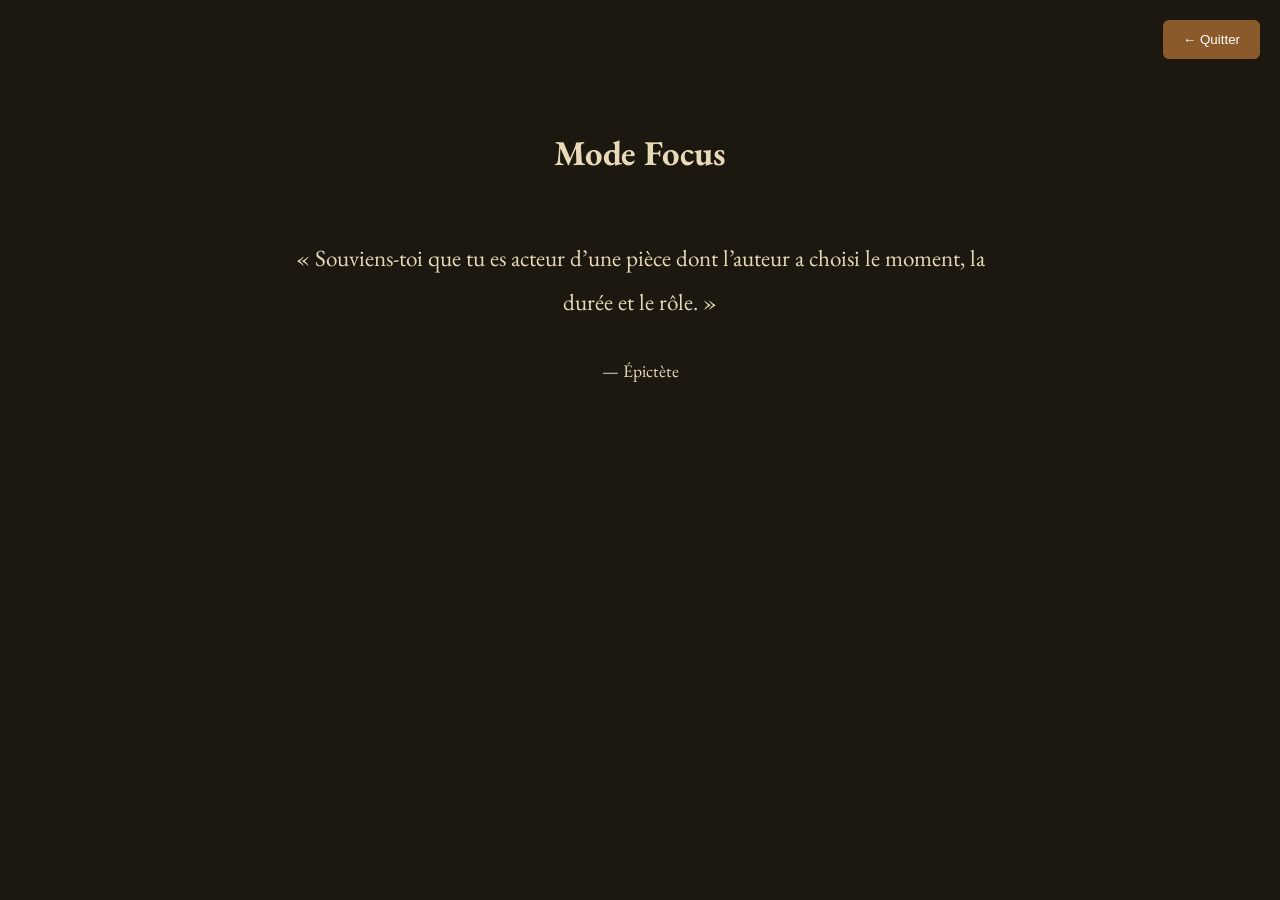
==== focus.html @ c8b71080 "Add files via upload" ====
<!DOCTYPE html>
<html lang="fr">
<head>
  <meta charset="UTF-8">
  <meta name="viewport" content="width=device-width, initial-scale=1.0">
  <title>Mode Focus - Meditatio</title>
  <link rel="stylesheet" href="style.css">
  <style>
    body { background:#1c1810; color:#e8d9b8; font-size:1.45rem; line-height:1.9; margin:0; padding:40px 20px; }
    .exit { position:fixed; top:20px; right:20px; background:#8b5a2b; color:white; border:none; padding:12px 20px; border-radius:6px; }
  </style>
</head>
<body>
  <button class="exit" onclick="history.back()">← Quitter</button>
  
  <div style="max-width:720px; margin:80px auto; text-align:center;">
    <h2>Mode Focus</h2>
    <p style="margin-top:50px;">
      « Souviens-toi que tu es acteur d’une pièce dont l’auteur a choisi le moment, la durée et le rôle. »
    </p>
    <p style="margin-top:30px; font-size:1.1rem;">— Épictète</p>
  </div>

  <script src="script.js"></script>
</body>
</html>
---- style.css ----
@import url('https://fonts.googleapis.com/css2?family=EB+Garamond:wght@400;500;600&family=Inter:wght@400;500&display=swap');

:root {
  --bg: #f8f1e3;
  --text: #3a2f1f;
  --accent: #8b5a2b;
  --card: #f4e9d8;
  --border: #d4c3a8;
}

[data-theme="dark"] {
  --bg: #1c1810;
  --text: #e8d9b8;
  --accent: #c9a46a;
  --card: #2a2418;
  --border: #4a3f2a;
}

body {
  font-family: 'EB Garamond', serif;
  background-color: var(--bg);
  color: var(--text);
  line-height: 1.75;
  margin: 0;
  padding: 0;
}

.container {
  max-width: 780px;
  margin: 0 auto;
  padding: 0 20px;
}

/* Header */
header {
  background: var(--bg);
  border-bottom: 1px solid var(--border);
  position: sticky;
  top: 0;
  z-index: 100;
}

header .container {
  display: flex;
  justify-content: space-between;
  align-items: center;
  padding: 1.4rem 20px;
}

h1 {
  font-size: 1.9rem;
  color: var(--accent);
}

/* Navigation */
.main-nav {
  background: var(--card);
  border-bottom: 1px solid var(--border);
  padding: 1rem 0;
}

.main-nav .container {
  display: flex;
  gap: 2rem;
}

.nav-link {
  color: var(--text);
  text-decoration: none;
  font-size: 1.05rem;
}

.nav-link.active,
.nav-link:hover {
  color: var(--accent);
  text-decoration: underline;
}

/* Hero */
.hero {
  text-align: center;
  padding: 3rem 0 2rem;
}

.hero h2 {
  font-size: 1.7rem;
  line-height: 1.4;
  font-style: italic;
}

.quote-author {
  color: var(--accent);
  margin-top: 10px;
}

/* Quote Card */
.quote-card {
  background: var(--card);
  border: 1px solid var(--border);
  border-radius: 10px;
  padding: 25px;
  margin: 30px 0;
  font-size: 1.25rem;
}

/* Grid Cards */
.grid {
  display: grid;
  grid-template-columns: repeat(auto-fit, minmax(240px, 1fr));
  gap: 20px;
  margin-top: 20px;
}

.card {
  background: var(--card);
  border: 1px solid var(--border);
  border-radius: 10px;
  padding: 20px;
  text-decoration: none;
  color: var(--text);
}

.card h4 {
  color: var(--accent);
  margin-bottom: 8px;
}

/* Footer */
footer {
  text-align: center;
  padding: 3rem 0 2rem;
  color: #6b5e47;
  font-size: 0.95rem;
}

/* Responsive */
@media (max-width: 600px) {
  .hero h2 {
    font-size: 1.45rem;
  }

  h1 {
    font-size: 1.7rem;
  }
}
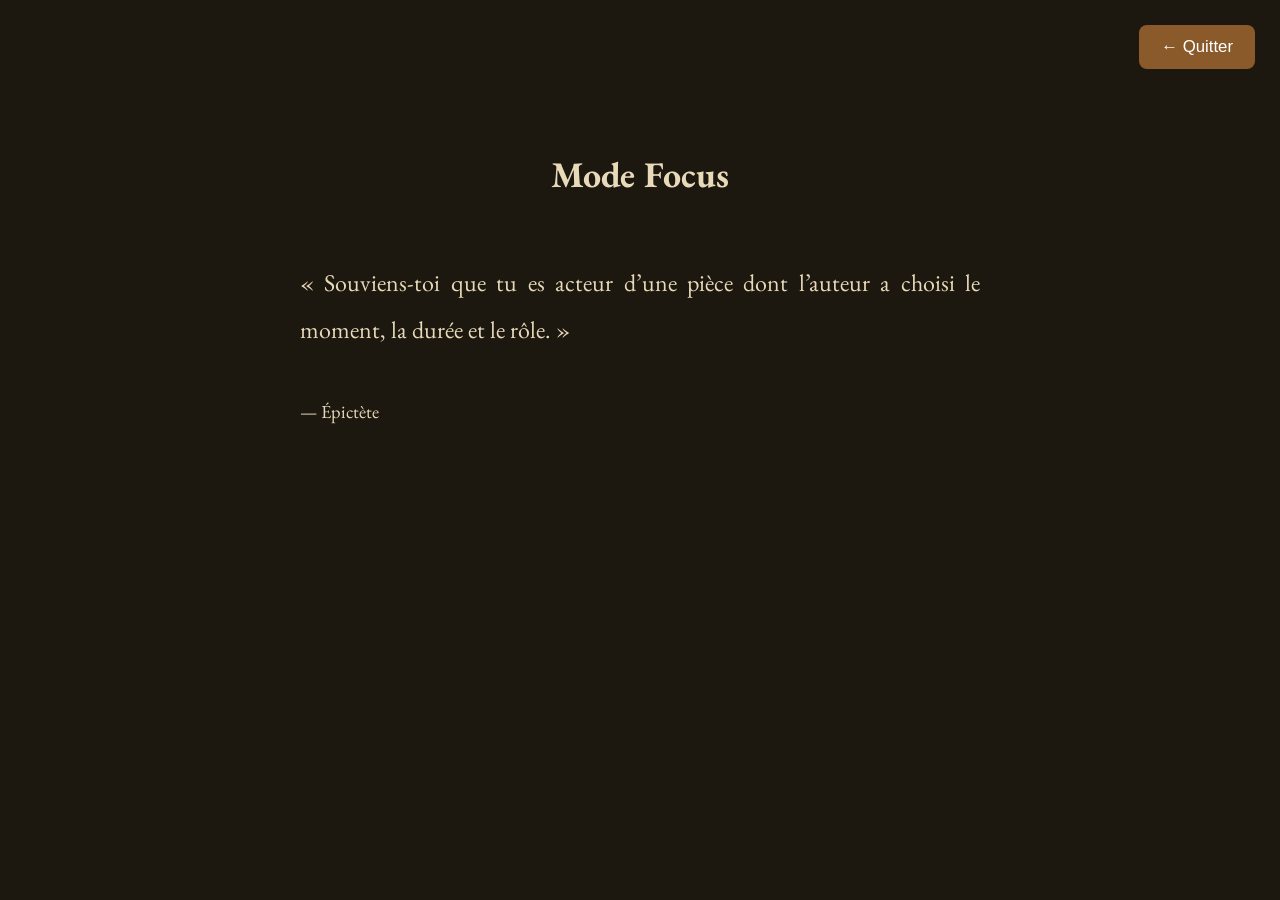
==== commit 2c6616c9: "Ajout de la page de lecture et amélioration du Mode Focus" ====
--- a/focus.html
+++ b/focus.html
@@ -6,19 +6,41 @@
   <title>Mode Focus - Meditatio</title>
   <link rel="stylesheet" href="style.css">
   <style>
-    body { background:#1c1810; color:#e8d9b8; font-size:1.45rem; line-height:1.9; margin:0; padding:40px 20px; }
-    .exit { position:fixed; top:20px; right:20px; background:#8b5a2b; color:white; border:none; padding:12px 20px; border-radius:6px; }
+    body {
+      background: #1c1810;
+      color: #e8d9b8;
+      font-size: 1.5rem;
+      line-height: 1.95;
+      padding: 40px 25px;
+      margin: 0;
+    }
+    .exit-btn {
+      position: fixed;
+      top: 25px;
+      right: 25px;
+      background: #8b5a2b;
+      color: white;
+      border: none;
+      padding: 12px 22px;
+      border-radius: 8px;
+      font-size: 1.05rem;
+      z-index: 100;
+    }
+    .focus-text {
+      max-width: 680px;
+      margin: 100px auto 0;
+      text-align: justify;
+    }
   </style>
 </head>
 <body>
-  <button class="exit" onclick="history.back()">← Quitter</button>
-  
-  <div style="max-width:720px; margin:80px auto; text-align:center;">
-    <h2>Mode Focus</h2>
-    <p style="margin-top:50px;">
-      « Souviens-toi que tu es acteur d’une pièce dont l’auteur a choisi le moment, la durée et le rôle. »
-    </p>
-    <p style="margin-top:30px; font-size:1.1rem;">— Épictète</p>
+  <button class="exit-btn" onclick="history.back()">← Quitter</button>
+
+  <div class="focus-text">
+    <h2 style="text-align:center; margin-bottom:50px;">Mode Focus</h2>
+    
+    <p>« Souviens-toi que tu es acteur d’une pièce dont l’auteur a choisi le moment, la durée et le rôle. »</p>
+    <p style="margin-top:40px; font-size:1.15rem;">— Épictète</p>
   </div>
 
   <script src="script.js"></script>
